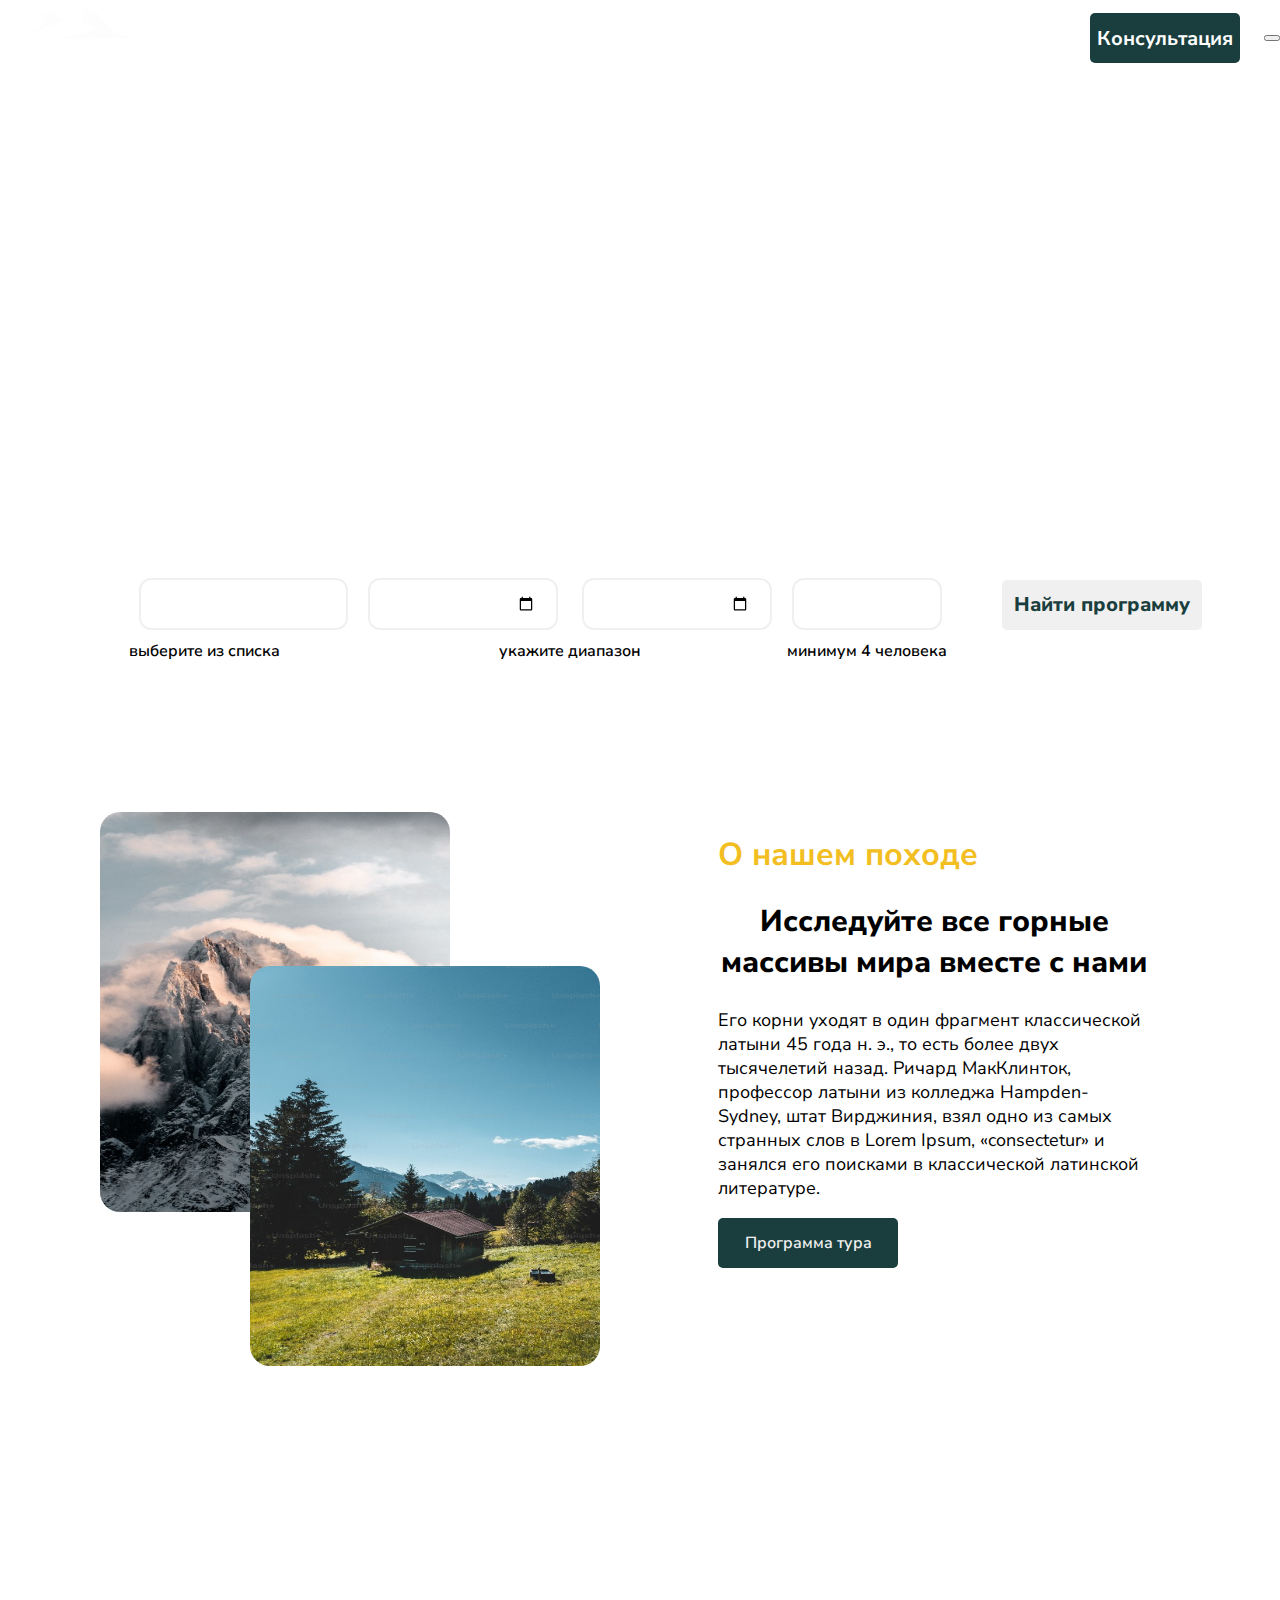
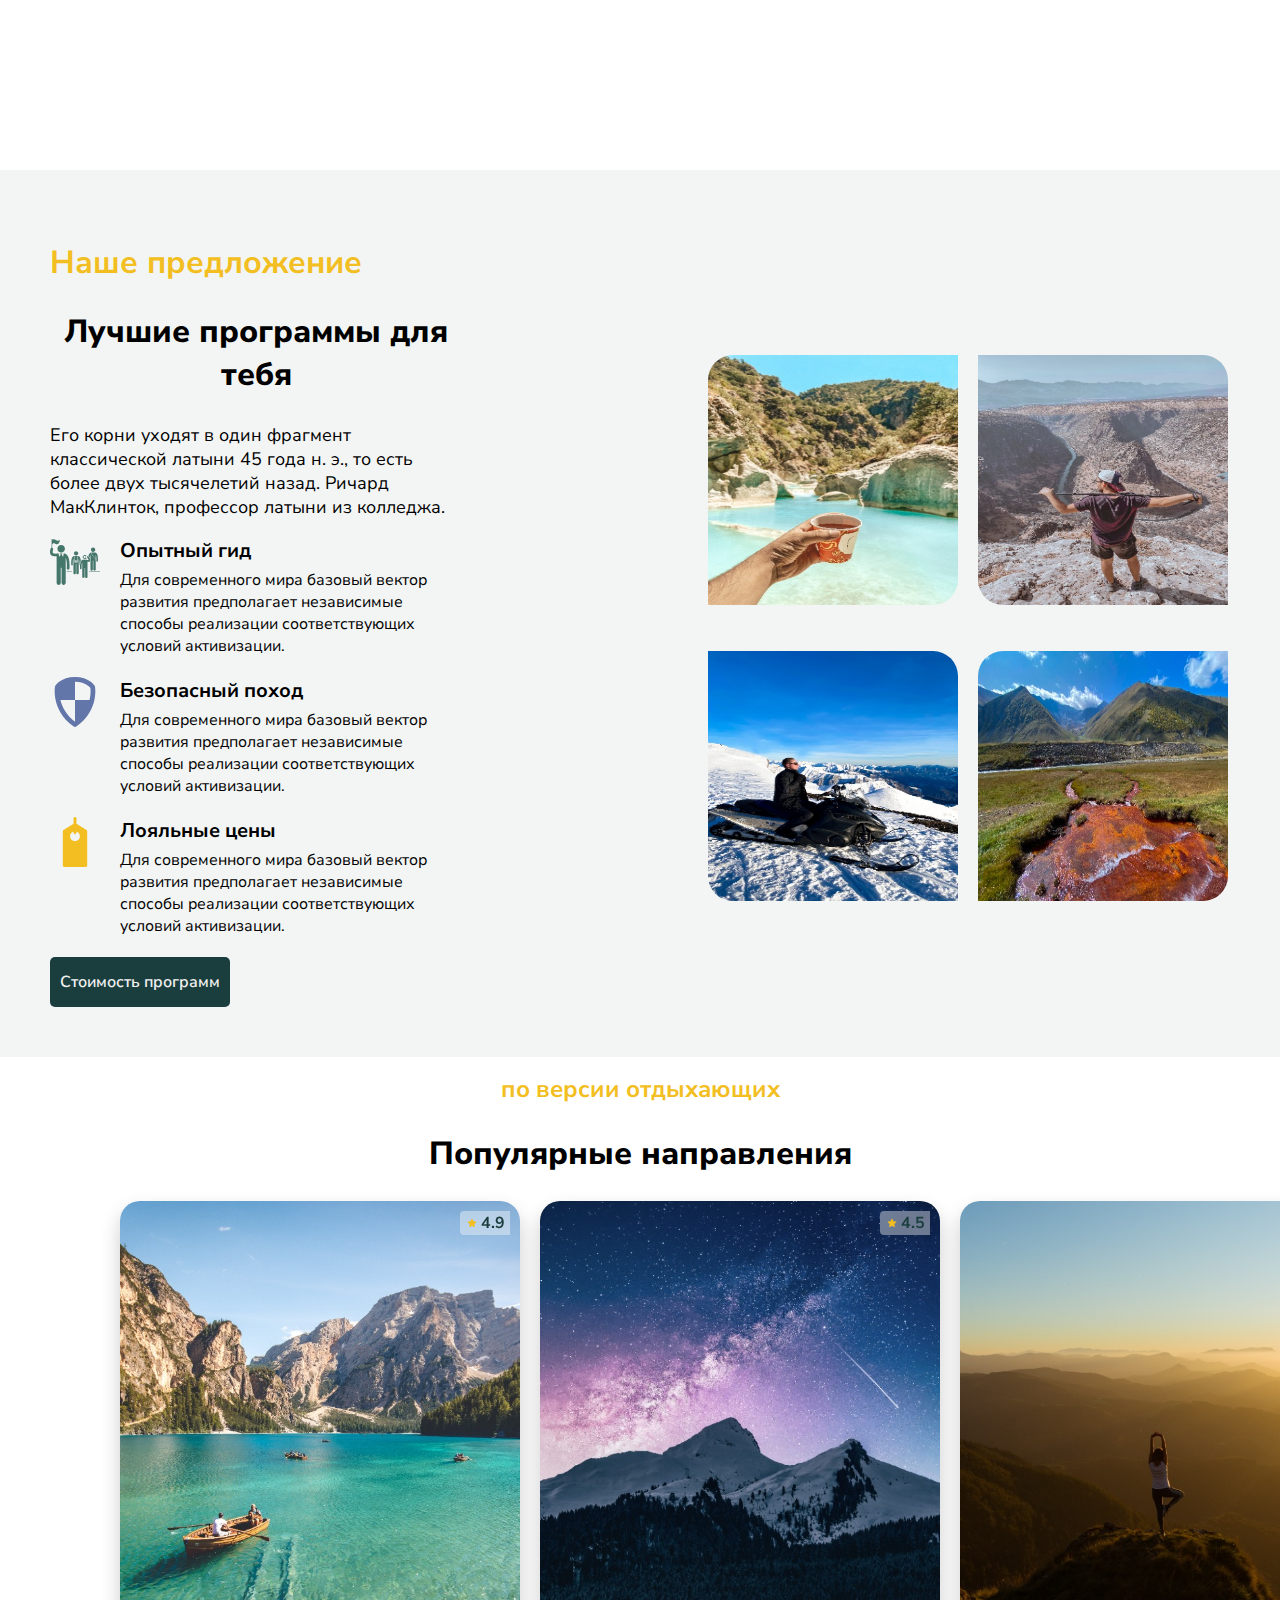
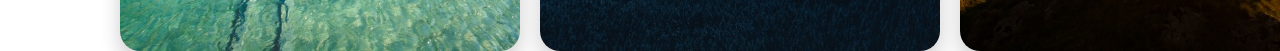
==== figma/index.html @ 112b624a "asdd" ====
<!DOCTYPE html>
<html lang="en">
<head>
    <meta charset="UTF-8">
    <meta name="viewport" content="width=device-width, initial-scale=1.0">
    <title>РумТибет</title>
    <link rel="shortcut icon" href="img/logo.svg">
    <link rel="stylesheet" href="style.css">
    <script src="script.js" defer></script>
</head>
<body>
    <main class="main">
        <section class="start">

            <div class="container">
                
                <header class="header">
                    <div class="header-wrapper">
                        <div class="header-logo">
                            <img src="img/logo.svg" alt="Логотип" class="header-img">
                        </div>

            <nav class="header-nav">
                <ul class="header-lists">
                    <li class="header-item">
                        <a href="#" class="header-item-link">Главная</a>
                    </li>
                    <li class="header-item">
                        <a href="#" class="header-item-link">Про гида</a>
                    </li>
                    <li class="header-item">
                        <a href="#" class="header-item-link">Программа тура</a>
                    </li>
                    <li class="header-item">
                        <a href="#" class="header-item-link">Стоимость</a>
                    </li>
                    <li class="header-item">
                        <a href="#" class="header-item-link">Блог</a>
                    </li>
                    <li class="header-item">
                        <a href="#" class="header-item-link">Контакты</a>
                    </li>
                </ul>
            </nav>

                <a href="#" class="header-consultation btn">Консультация</a>
                    <button class="header-burger" aria-label="Открыть меню">
                        <span class="header-burger-line"></span>
                        <span class="header-burger-line"></span>
                        <span class="header-burger-line"></span>
                    </button>
                
                </div>

                </header>
                
                <div class="start-info">
                    
                    <h1 class="start-title">
                        Насладись прогулкой в горах<br>
                        с командой<br> единомышленников
                    </h1>
                    
                    <form class="start-search">
                        
                        <label class="start-label">
                            
                            <div class="choices">
                                <div class="choices_inner">
                                    <select class="start-location " name="location">
                                        <option>Локация для тура</option>
                                        <option>Великобритания</option>
                                        <option>Россия</option>
                                        <option>США</option>
                                    </select>
                                </div>
                                <span class="start-span">выберите из&nbsp;списка</span>
                            </div>
                        </label>
                                <div class="start-label">
                                    <div class="start-block-date">
                                        <input class="start-date" type="date" name="start-date">
                                        <input class="start-date" type="date" name="final-date">
                                    </div>
                                    <span class="start-span">укажите диапазон</span>
                                </div>
                        <label class="start-label">
                            <div class="choice-inner">
                                <select class="choice-input">
                                    <option>Участники</option>
                                    <option>4</option>
                                    <option>5</option>
                                    <option>6</option>
                                </select>
                            </div>
                            <span class="start-span">минимум 4 человека</span>
                        </label>
                        <button class="start-search-program">Найти программу</button>
                    </form>
                </div>
            </div>
        </section>

        <section class="about">
            <div class="about-media">
                <img src="img/about-media-img1.jpg" alt="ami1" class="ami1">
                <img src="img/about-media-img2.jpg" alt="ami2" class="ami2">
            </div>
            <div class="about-content">
                <h1>О нашем походе</h1>
                <h2>Исследуйте все горные массивы мира вместе с нами</h2>
                <p>Его корни уходят в один фрагмент классической латыни 45 года н. э., то есть более двух тысячелетий назад.
                Ричард МакКлинток, профессор латыни из колледжа Hampden-Sydney, штат Вирджиния, взял одно из самых странных
                слов в Lorem Ipsum, «consectetur» и занялся его поисками в классической латинской литературе.</p>
                <button class="about-btn">Программа тура</button>
            </div>
        </section>

        <section class="offer">
            <div class="offer-content">
                <h1>Наше предложение</h1>
                <h2>Лучшие программы для тебя</h2>
                <p>Его корни уходят в один фрагмент классической латыни 45 года н. э., то есть более двух
                 тысячелетий назад. Ричард МакКлинток, профессор латыни из колледжа.</p>
                <ul class="offer-list">
                    <li class="offer-item">
                        <img src="img/offer svg1.svg" alt="offer-svg1">
                        <div class="offer-text">
                            <h1>Опытный гид</h1>
                            <p>Для современного мира базовый вектор развития предполагает независимые способы
                            реализации соответствующих условий активизации.</p>
                        </div>
                    </li>
                    <li class="offer-item">
                        <img src="img/offer svg2.svg" alt="offer-svg2">
                        <div class="offer-text">
                            <h1>Безопасный поход</h1>
                            <p>Для современного мира базовый вектор развития предполагает независимые способы
                            реализации соответствующих условий активизации.</p>
                        </div>
                    </li>
                    <li class="offer-item">
                        <img src="img/offer svg3.svg" alt="offer-svg3">
                        <div class="offer-text">
                            <h1>Лояльные цены</h1>
                            <p>Для современного мира базовый вектор развития предполагает независимые способы реализации соответствующих условий активизации.</p>
                        </div>
                    </li>
                </ul>
                <button class="offer-btn">Стоимость программ</button>
            </div>            
            <div class="offer-media">
                <img src="img/offer img1.jpg" alt="offer-img1" class="offer-img offer-img1">
                <img src="img/offer img2.jpg" alt="offer-img2" class="offer-img offer-img2">
                <img src="img/offer img3.jpg" alt="offer-img3" class="offer-img offer-img3">
                <img src="img/offer img4.jpg" alt="offer-img4" class="offer-img offer-img4">
            </div>            
        </section>

        <div class="popular-head">
            <h1>по версии отдыхающих</h1>
            <h2>Популярные направления</h2>
        </div>

        <section class="popular">
            <div class="popular-content-1">
                <img src="img/popular-img1.jpg" alt="popular-img1">
                <div class="popular-star">
                    <img src="img/popular-star.svg" alt="popular-star"> 4.9
                </div>
                <div class="popular-header">
                        <h1>Озеро возле гор</h1>
                        <h2>Романтическое приключение</h2>
                        <p class="description">Его корни уходят в один фрагмент классической латыни 45 года н.э.,
                            то есть более двух тысячелетий назад. Ричард МакКлинток, профессор латыни из колледжа
                            Hampden-Sydney, штат Вирджиния, взял одно из самых странных слов в Lorem Ipsum,
                            "consectetur"и занялся его поисками в классической латинской литературе.</p>
                    <p class="price">480$</p>
                </div>
            </div>            
            
            <div class="popular-content-2">
                <img src="img/popular-img2.jpg" alt="popular-img2">
                <div class="popular-star">
                    <img src="img/popular-star.svg" alt="popular-star"> 4.5
                </div>
                <div class="popular-header">
                    <h1>Ночь в горах</h1>
                    <h2>В компании друзей</h2>
                    <p class="description">Его корни уходят в один фрагмент классической латыни 45 года н.э.,
                        то есть более двух тысячелетий назад. Ричард МакКлинток, профессор латыни из колледжа
                        Hampden-Sydney, штат Вирджиния, взял одно из самых странных слов в Lorem Ipsum,
                        "consectetur"и занялся его поисками в классической латинской литературе.</p>
                <p class="price">500$</p>
            </div>
            </div>
            <div class="popular-content-3">
                <img src="img/popular-img3.jpg" alt="popular-img3">
                <div class="popular-star">
                    <img src="img/popular-star.svg" alt="popular-star"> 5.0
                </div>
                <div class="popular-header">
                    <h1>Йога в горах</h1>
                    <h2>Для тех, кто заботиться о себе</h2>
                    <p class="description">Его корни уходят в один фрагмент классической латыни 45 года н.э.,
                        то есть более двух тысячелетий назад. Ричард МакКлинток, профессор латыни из колледжа
                        Hampden-Sydney, штат Вирджиния, взял одно из самых странных слов в Lorem Ipsum,
                        "consectetur"и занялся его поисками в классической латинской литературе.</p>
                <p class="price">230$</p>
            </div>
            </div>
        </section>

    </main>
</body>
</html>
---- figma/style.css ----
@import url('https://fonts.googleapis.com/css2?family=Nunito+Sans:ital,opsz,wght@0,6..12,200..1000;1,6..12,200..1000&family=Open+Sans:ital,wght@0,300..800;1,300..800&display=swap');
@font-face {
    font-family: 'NEXTART';
    src: url('fonts/NEXT ART_Regular.otf') format('opentype');
    font-weight: normal;
    font-style: normal;
}

body{
    margin: 0;
    padding: 0;
    box-sizing: border-box;
}

.container{
    background-image: url(img/start-background.jpg);
    background-position: center;
}


.header-wrapper {
    display: flex;
    justify-content: space-between;
    align-items: center;
}

.header-nav{
    display: flex;
    justify-content: end;
    position: relative;
}

.header-lists{
    list-style: none;
    display: flex;
}

.header-item {
    margin-right: 20px;
}

.header-item-link {
    text-decoration: none;
    color: #fff;
    font-size: 20px;
    padding: 10px 15px;
    font-family: "Nunito Sans", serif;
    font-optical-sizing: auto;
    font-weight: 700;
    font-style: normal;
}

.header-item-link:hover{
    color:#F2BE22;
}

.header-consultation{
    display: flex;
    background-color: #1A3E3E;
    border-radius: 5px;
    width: 140px;
    height: 40px;
    text-align: center;
    text-decoration: none;
    color: #fff;
    font-size: 20px;
    padding: 5px;
    font-family: "Nunito Sans", serif;
    font-optical-sizing: auto;
    font-weight: 700;
    font-style: normal;
    justify-content: center;
    align-items: center;
}

.start-title{
    margin-top: 200px;
    font-size: 50px;    
    font-family: 'NEXTART', sans-serif;
    font-weight: bolder;
    color: #fff;
    padding: 20px;
}

.start-search{
    display: flex;
    align-items: center;
    justify-content: center;
    padding: 50px;
    margin: 30px;
    background-color: rgba(255, 255, 255, 0.3);
    border-radius: 5px;
}

.start-label {
    display: block;
    margin-bottom: 20px;
}


.choices {
    position: relative;
    width: 100%;
    display: flex;
    flex-direction: column;
    align-items: flex-start;
    font-family: "Nunito Sans", serif;
}


.choices_inner {
    position: relative;
    width: 100%;
}


.start-location, .start-date, .choice-input{
    border: 2px solid #f0f0f0;
    background-color: transparent;
    border-radius: 12px;
    padding: 12px 20px;
    margin: 10px;
    font-size: 16px;
    font-weight: 900;
    outline: none;
    color: #fff;
    font-family: "Nunito Sans", serif;
}

option{
    font-family: "Nunito Sans", serif;
    color: black;
}

.start-span{
    display: flex;
    justify-content: center;
    font-family: "Nunito Sans", serif;
    color: black;
    font-weight: 600;
}

.start-search-program{
    background-color: #f0f0f0;
    border: none;
    border-radius: 5px;
    width: 200px;
    height: 50px;
    position: relative;
    bottom: 20px;
    left: 50px;
    color: #1A3E3E;
    font-family: "Nunito Sans", serif;
    font-size: 20px;
    font-weight: 800;
}

.start-search-program:hover{
    background-color: #1A3E3E;
    color: #f0f0f0;
    border: 2px solid #f0f0f0;
    transition: 0.5s;
}

.btn:hover{
    background-color: #f0f0f0;
    color: #1A3E3E;
    border: 2px solid #1A3E3E;
    transition: 0.5s;
}

.about{
    display: grid;
    grid-template-columns: repeat(5, 1fr);
    grid-template-rows: repeat(5, 1fr);
    gap: 0px;
}

.about-media{grid-area: 1/1/6/3 ;}
.about-content{grid-area: 1/4/6/6;}

.about-media{
    position: relative;
    left: 50px;
}

.ami1, .ami2{
    width: 350px;
    height: 400px;
    position: relative;
    margin: 50px;
    border-radius: 20px;
}

.ami1{
    z-index: 1;
}

.ami2{
    bottom: 350px;
    left: 150px;
    z-index: 2;
}

.about-content{
    position: relative;
    right: 50px;
    margin-top: 50px;
    margin-right: 80px;

}

.about-content h1{
    color: #F2BE22;
    font-family: 'Nunito Sans', serif;
}

.about-content h2{
    font-family: 'Nunito Sans', serif;
    font-size: 30px;
    font-weight: 800;
}

.about-content p{
    font-family: 'Nunito Sans', serif;
    font-size: 18px;
    font-weight: 400;
}

.about-btn{
    width: 180px;
    height: 50px;
    background-color: #1A3E3E;
    color: #f0f0f0;
    border: none;
    border-radius: 5px;
    font-family: 'Nunito Sans', serif;
    font-weight: 600;
    font-size: 16px;
}

.offer{
    display: grid;
    grid-template-columns: repeat(5, 1fr);
    grid-template-rows: repeat(5, 1fr);
    gap: 0px;
    background-color: #F3F5F4;
}

.offer-content{ grid-area: 1 / 1 / 6 / 3;}
.offer-media{grid-area: 1 / 4 / 6 / 6;}

.offer-media{
    display: grid;
    grid-template-columns: repeat(5, 1fr);
    grid-template-rows: repeat(3, 1fr);
    gap: 0px;
}

.offer-img1{grid-area: 2 / 4 / 3 / 5;}
.offer-img2{grid-area: 2 / 5 / 3 / 6;}
.offer-img3{grid-area: 3 / 4 / 4 / 5;}
.offer-img4{grid-area: 3 / 5 / 4 / 6;}

.offer-media img{
    width: 250px;
    height: 250px;
    padding: 10px;
    position: relative;
    bottom: 120px;
    right: 70px;
}

.offer-content {
    margin: 50px;
}

.offer-content h1 {
    color: #F2BE22;
    font-family: 'Nunito Sans', serif;
}

.offer-content h2 {
    font-family: 'Nunito Sans', serif;
    font-size: 32px;
    font-weight: 800;
}

.offer-content p {
    font-family: 'Nunito Sans', serif;
    font-size: 18px;
    font-weight: 400;
}

.offer-list {
    list-style: none;
    padding: 0;
    margin: 0;
}

.offer-item {
    display: flex;
    margin-bottom: 20px;
}

.offer-item img {
    width: 50px;
    height: 50px;
    margin-right: 20px;
}

.offer-text h1 {
    color: black;
    margin: 0;
    font-size: 20px;
    font-family: 'Nunito Sans', serif;
}

.offer-text p {
    margin: 5px 0 0 0;
    font-size: 16px;
    font-family: 'Nunito Sans', serif;
}

.offer-img1 {
    border-radius: 35px 0 35px 0; 
}

.offer-img4 {
    border-radius: 35px 0 35px 0; 
}

.offer-img2 {
    border-radius: 0 35px 0 35px; 
}

.offer-img3 {
    border-radius: 0 35px 0 35px;
}

.offer-btn{
    width: 180px;
    height: 50px;
    background-color: #1A3E3E;
    color: #f0f0f0;
    border: none;
    border-radius: 5px;
    font-family: 'Nunito Sans', serif;
    font-weight: 600;
    font-size: 16px;
}

.popular-head h1, h2{
    font-family: 'Nunito Sans', serif;
    text-align: center;
}

.popular-head h1{color: #F2BE22; font-size: 24px;}
.popular-head h2{font-weight: 800; font-size: 32px;}

.popular-head{
    margin: 0;
}

.popular {
    margin-left: 120px;
    display: grid;
    grid-template-columns: repeat(5, 1fr);
    grid-template-rows: auto;
    gap: 20px;
}

.popular-content-1,
.popular-content-2,
.popular-content-3 {
    position: relative;
    width: 400px;
    height: 450px;
    overflow: hidden;
    border-radius: 20px;
    box-shadow: 0 10px 20px rgba(0, 0, 0, 0.2);
    transition: transform 0.3s ease;
}

.popular img {
    width: 100%;
    height: 100%;
    object-fit: cover;
}

.popular-header {
    position: absolute;
    bottom: 20px;
    left: 10px;
    right: 10px;
    display: flex;
    flex-direction: column;
    justify-content: flex-end;
    align-items: flex-start;
    font-family: 'Nunito Sans', serif;
    background: rgba(255, 255, 255, 0.3);
    padding: 10px;
    border-radius: 10px;
    color: #fff;
    height: 100%;
    opacity: 0;
    transition: opacity 0.5s ease;
}

.popular-content-1:hover .popular-header,
.popular-content-2:hover .popular-header,
.popular-content-3:hover .popular-header {
    opacity: 1;
}

.popular-header h1 {
    margin: 0;
    font-size: 18px;
    font-weight: bold;
    font-family: 'Nunito Sans', serif;
}

.popular-header h2 {
    margin: 0;
    font-size: 14px;
    color: #f0f0f0;
    font-family: 'Nunito Sans', serif;
}

.popular-header .price {
    font-size: 18px;
    font-weight: bold;
    color: #f0f0f0;
    background-color: rgba(255, 255, 255, 0.);
    margin-top: 10px;
    border-radius: 10px;
}

.popular-header .description {
    font-size: 20px;
    color: #f0f0f0;
    margin: 0;
    opacity: 0;
    transform: translateY(20px);
    transition: opacity 0.5s ease, transform 0.5s ease;
}

.popular-header:hover .description {
    opacity: 1;
    transform: translateY(0);
}

.popular-star {
    position: absolute;
    top: 10px;
    right: 10px;
    display: flex;
    align-items: center;
    justify-content: center;
    border-radius: 4px 0 0 4px;
    width: 50px;
    height: 24px;
    font-weight: 700;
    font-size: 16px;
    line-height: 16px;
    font-family: 'Nunito Sans', serif;
    color: #1a3e3e;
    background: rgba(253, 253, 253, 0.4);
    backdrop-filter: blur(4px);
}

.popular-star img {
    width: 12px;
    height: 12px;
    margin-right: 3px;
}
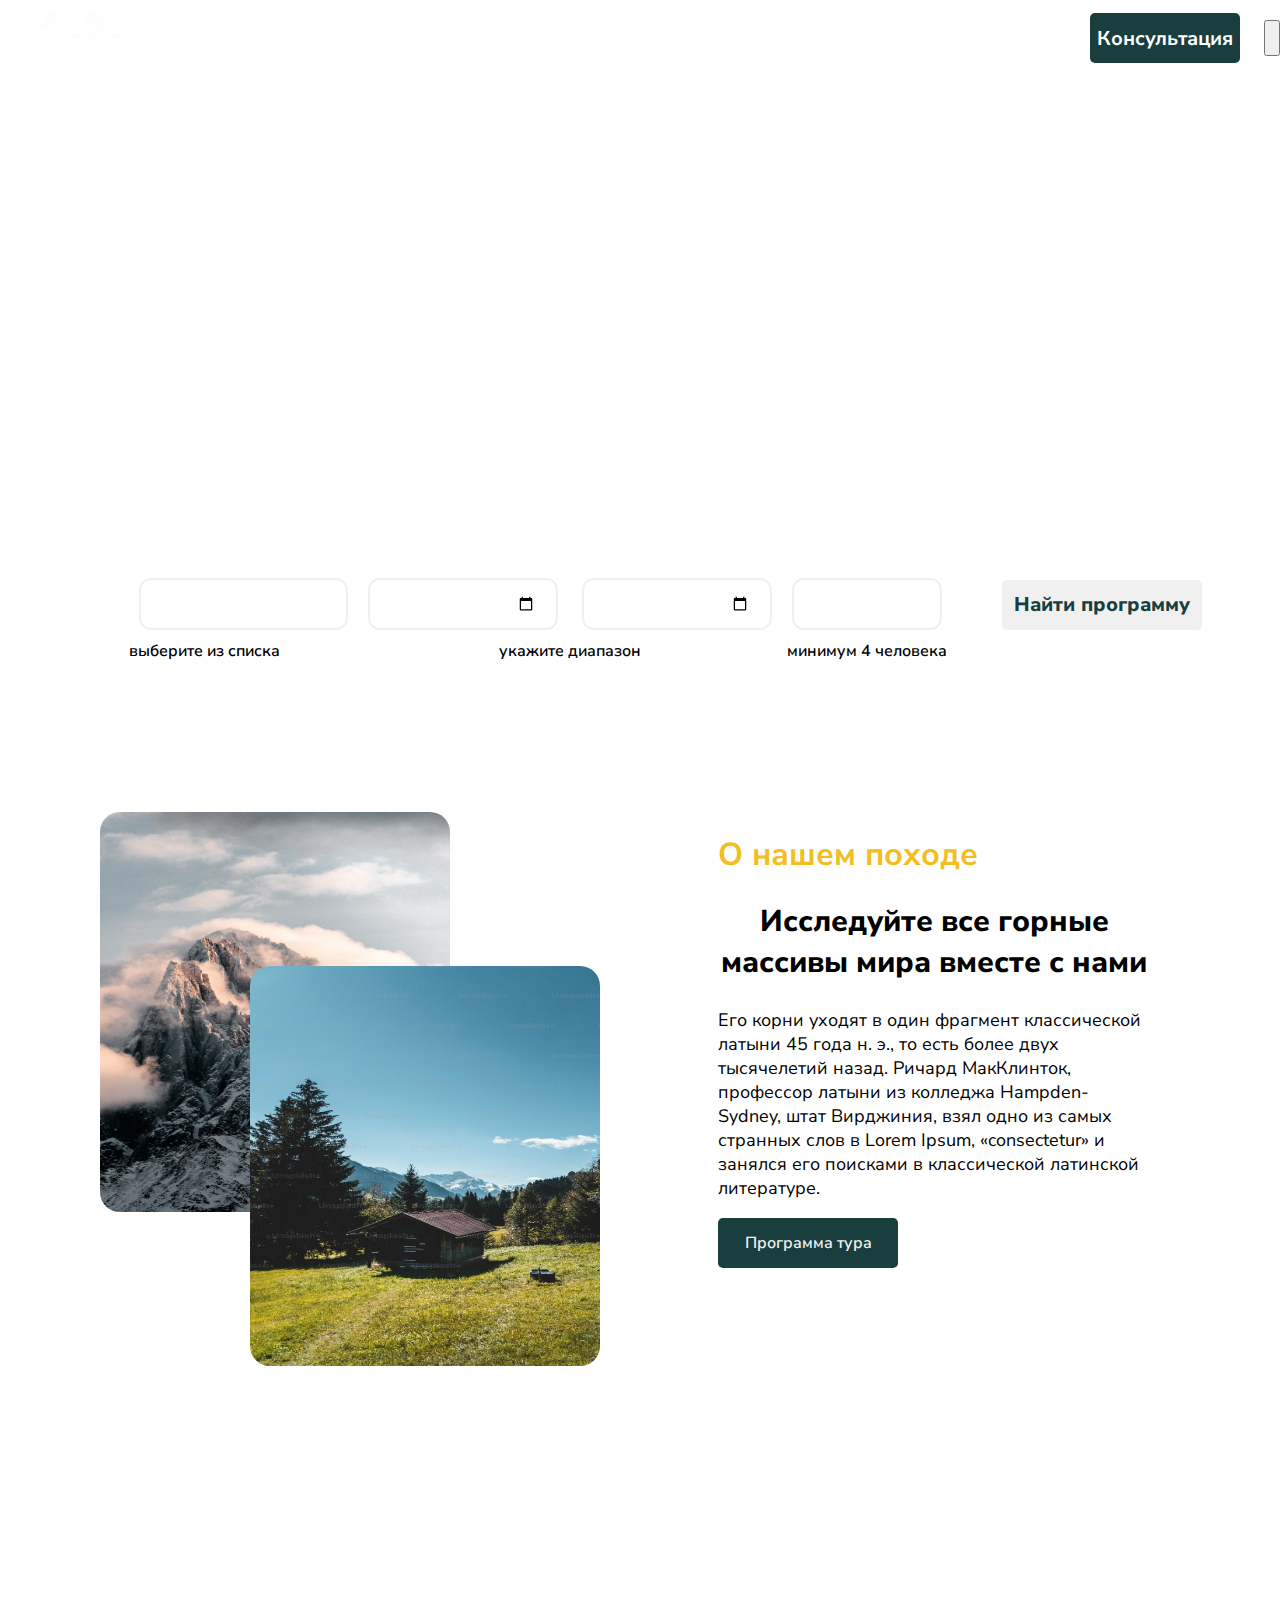
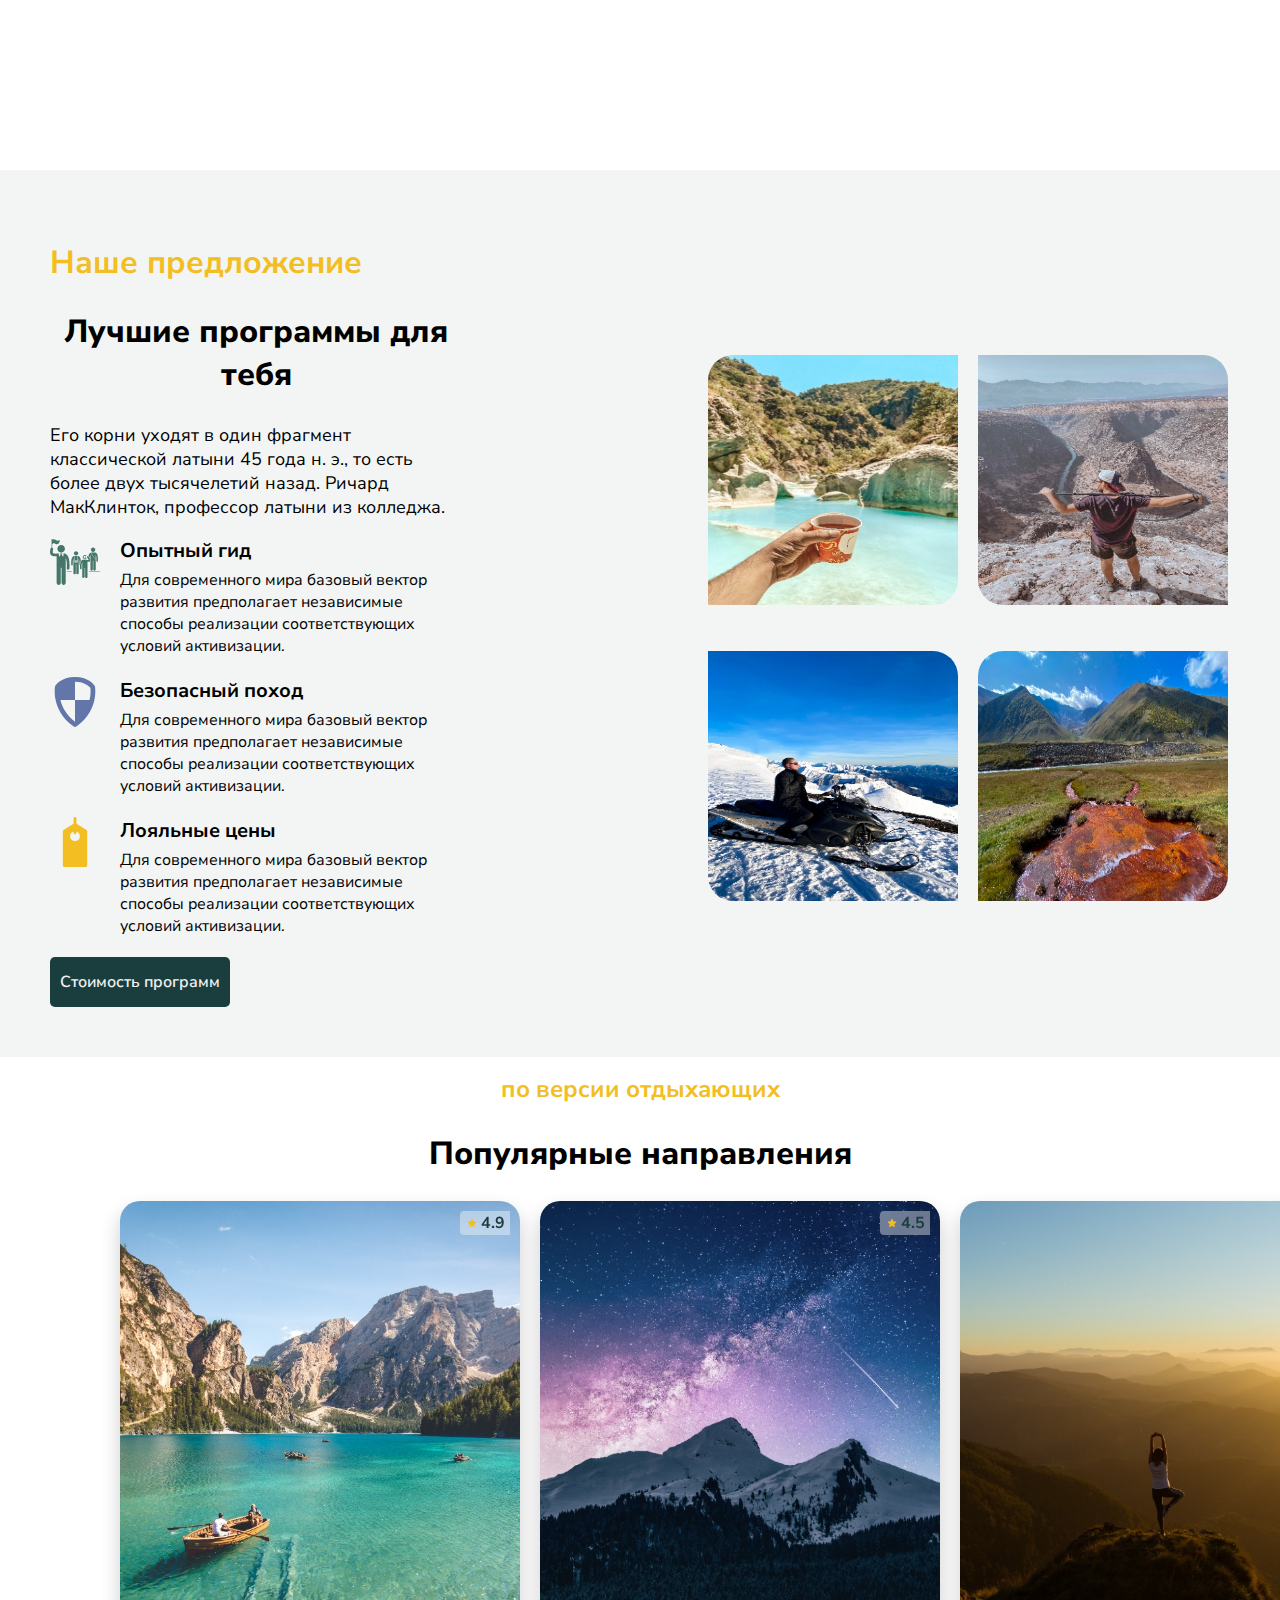
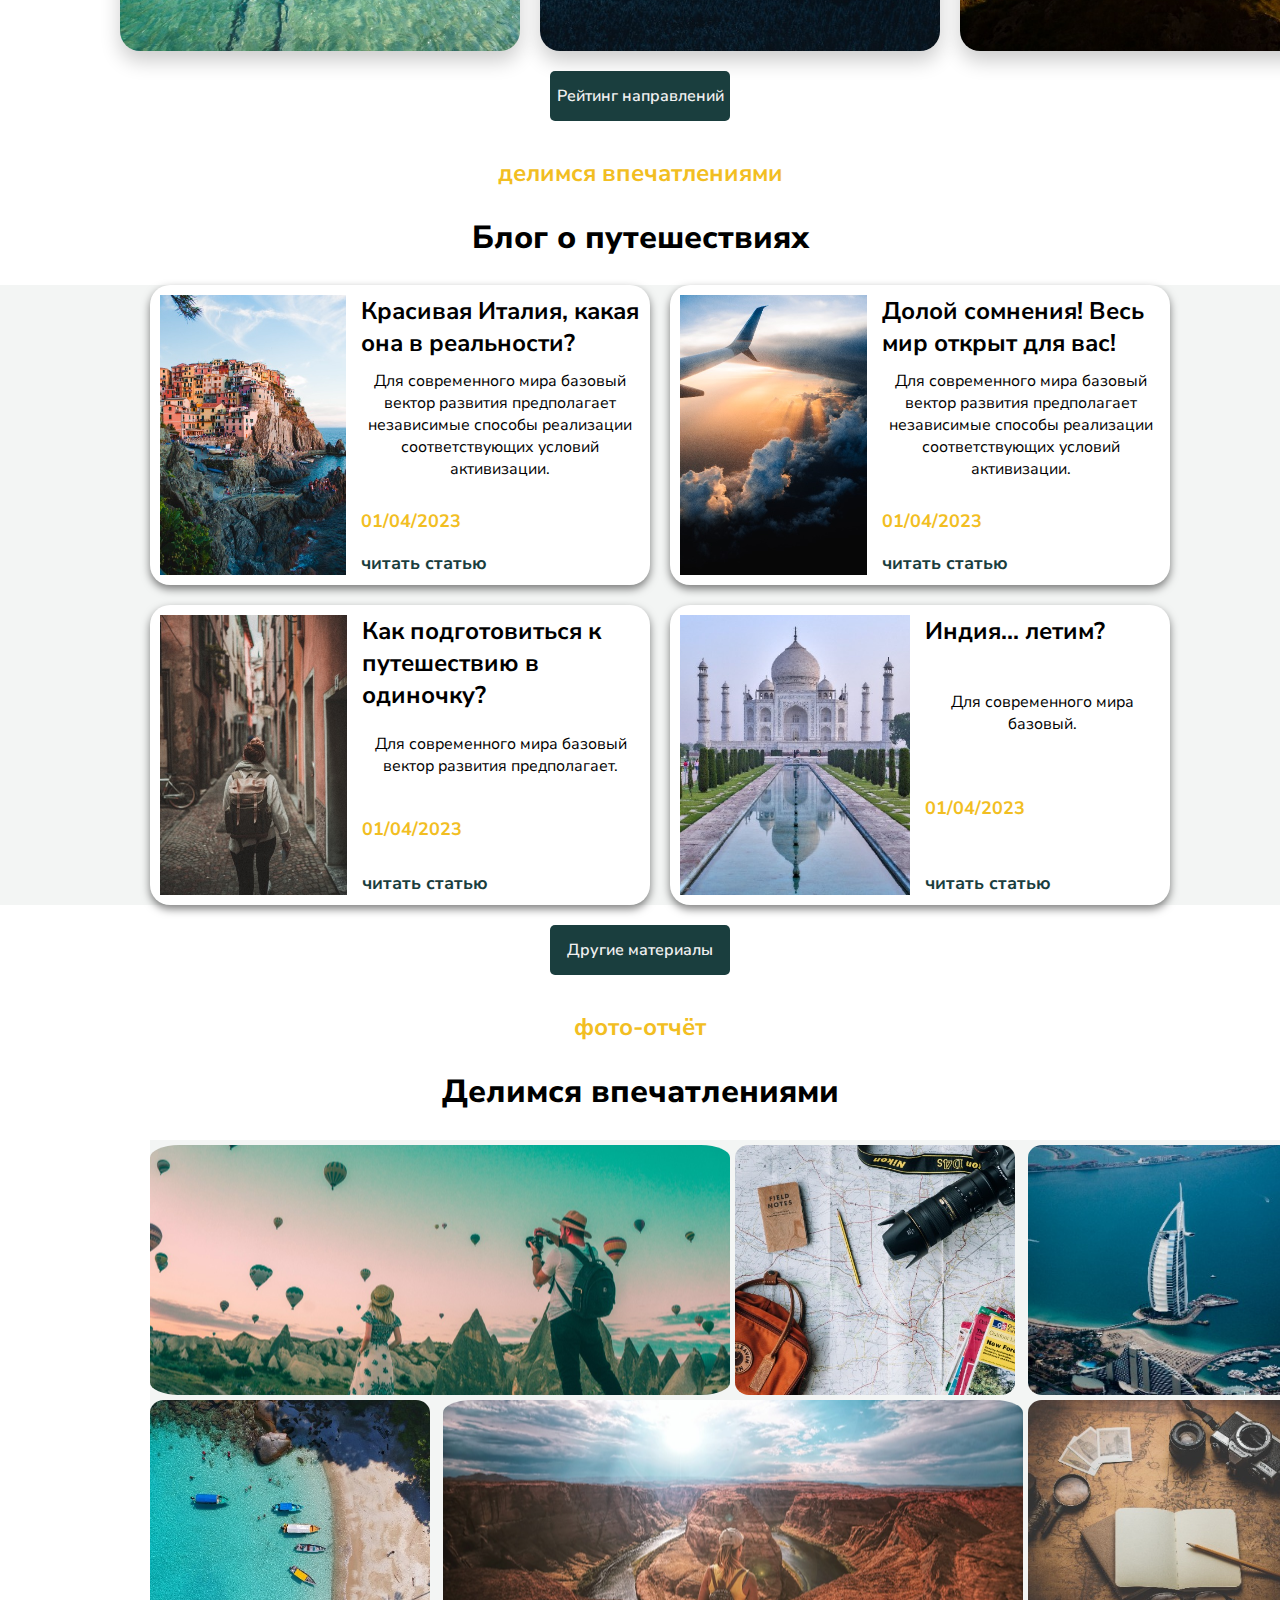
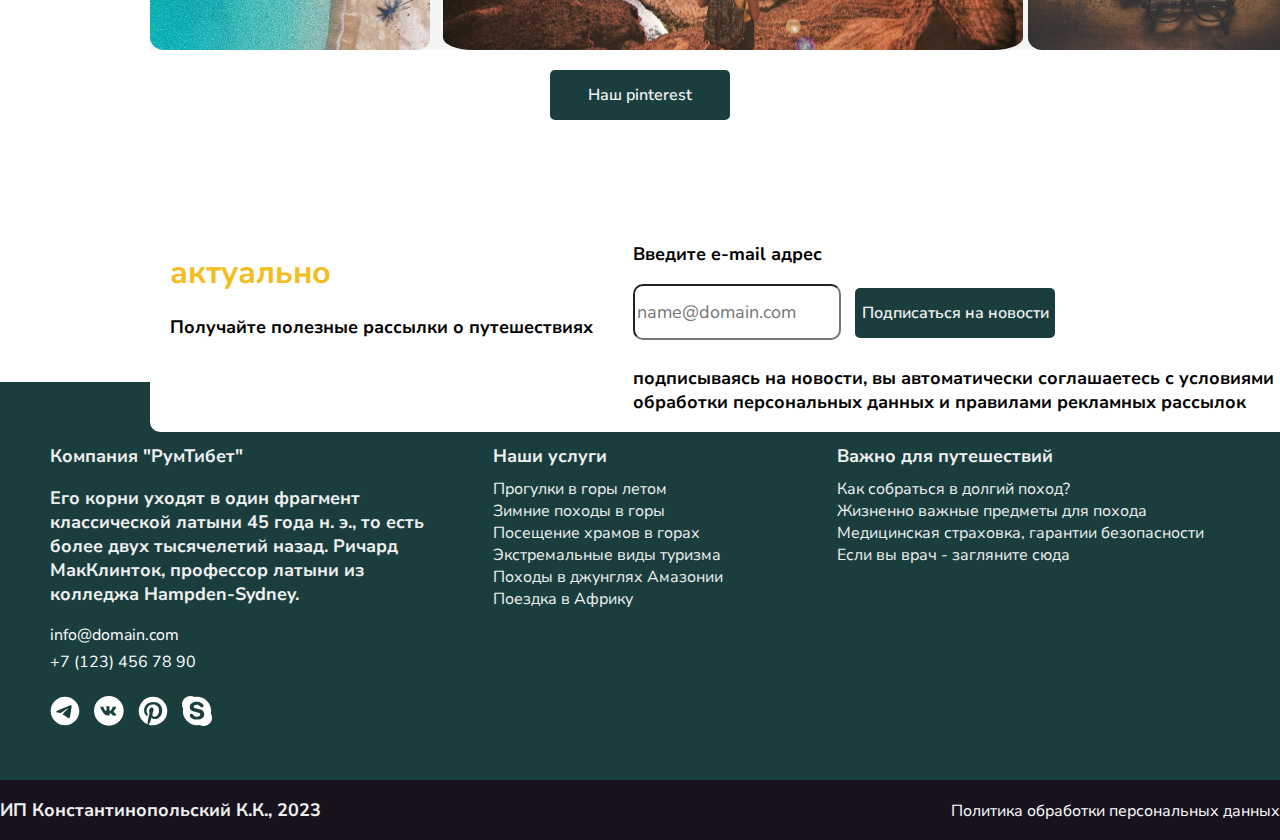
==== commit b57070ac: "asdds" ====
--- a/figma/index.html
+++ b/figma/index.html
@@ -45,12 +45,13 @@
 
                 <a href="#" class="header-consultation btn">Консультация</a>
                     <button class="header-burger" aria-label="Открыть меню">
-                        <span class="header-burger-line"></span>
-                        <span class="header-burger-line"></span>
+                        <span class="header-burger-line"></span><br>
+                        <span class="header-burger-line"></span><br>
                         <span class="header-burger-line"></span>
                     </button>
                 
                 </div>
+                
 
                 </header>
                 
@@ -169,16 +170,13 @@
                     <img src="img/popular-star.svg" alt="popular-star"> 4.9
                 </div>
                 <div class="popular-header">
-                        <h1>Озеро возле гор</h1>
-                        <h2>Романтическое приключение</h2>
-                        <p class="description">Его корни уходят в один фрагмент классической латыни 45 года н.э.,
-                            то есть более двух тысячелетий назад. Ричард МакКлинток, профессор латыни из колледжа
-                            Hampden-Sydney, штат Вирджиния, взял одно из самых странных слов в Lorem Ipsum,
-                            "consectetur"и занялся его поисками в классической латинской литературе.</p>
+                    <h1>Озеро возле гор</h1>
+                    <h2>Романтическое приключение</h2>
+                    <p class="description">Его корни уходят в один фрагмент классической латыни 45 года н.э.</p>
                     <p class="price">480$</p>
                 </div>
             </div>            
-            
+        
             <div class="popular-content-2">
                 <img src="img/popular-img2.jpg" alt="popular-img2">
                 <div class="popular-star">
@@ -187,13 +185,11 @@
                 <div class="popular-header">
                     <h1>Ночь в горах</h1>
                     <h2>В компании друзей</h2>
-                    <p class="description">Его корни уходят в один фрагмент классической латыни 45 года н.э.,
-                        то есть более двух тысячелетий назад. Ричард МакКлинток, профессор латыни из колледжа
-                        Hampden-Sydney, штат Вирджиния, взял одно из самых странных слов в Lorem Ipsum,
-                        "consectetur"и занялся его поисками в классической латинской литературе.</p>
-                <p class="price">500$</p>
-            </div>
-            </div>
+                    <p class="description">Его корни уходят в один фрагмент классической латыни 45 года н.э.</p>
+                    <p class="price">500$</p>
+                </div>
+            </div>
+        
             <div class="popular-content-3">
                 <img src="img/popular-img3.jpg" alt="popular-img3">
                 <div class="popular-star">
@@ -202,15 +198,136 @@
                 <div class="popular-header">
                     <h1>Йога в горах</h1>
                     <h2>Для тех, кто заботиться о себе</h2>
-                    <p class="description">Его корни уходят в один фрагмент классической латыни 45 года н.э.,
-                        то есть более двух тысячелетий назад. Ричард МакКлинток, профессор латыни из колледжа
-                        Hampden-Sydney, штат Вирджиния, взял одно из самых странных слов в Lorem Ipsum,
-                        "consectetur"и занялся его поисками в классической латинской литературе.</p>
-                <p class="price">230$</p>
-            </div>
-            </div>
-        </section>
-
+                    <p class="description">Его корни уходят в один фрагмент классической латыни 45 года н.э.</p>
+                    <p class="price">230$</p>
+                </div>
+            </div>
+        </section>
+        
+        <script src="script.js"></script>
+        
+        <div class="button-container">
+        <button class="popular-btn">Рейтинг направлений</button>
+        </div>
+            
+        <div class="blog-head">
+            <h1>делимся впечатлениями</h1>
+            <h2>Блог о путешествиях</h2>
+        </div>
+
+        <section class="blog">
+            <div class="blog-1">
+                <img src="img/blog-img1.jpg" alt="blog-img1">
+                <div class="blog-content">
+                <a href="#" class="blog-start">Красивая Италия, какая она в реальности?</a>
+                <h2>Для современного мира базовый вектор развития предполагает
+                независимые способы реализации соответствующих условий активизации.</h2>
+                <p class="date">01/04/2023</p>
+                <a href="#" class="read-state">читать статью</a>
+                </div>
+            </div>
+            <div class="blog-2">
+                <img src="img/blog-img2.jpg" alt="blog-img2">
+                <div class="blog-content">
+                <a href="#" class="blog-start">Долой сомнения! Весь мир открыт для вас!</a>
+                <h2>Для современного мира базовый вектор развития предполагает
+                независимые способы реализации соответствующих условий активизации.</h2>
+                <p class="date">01/04/2023</p>
+                <a href="#" class="read-state">читать статью</a>
+                </div>
+            </div>
+            <div class="blog-3">
+                <img src="img/blog-img3.jpg" alt="blog-img3">
+                <div class="blog-content">
+                <a href="#" class="blog-start">Как подготовиться к путешествию в одиночку?</a>
+                <h2>Для современного мира базовый вектор развития предполагает.</h2>
+                <p class="date">01/04/2023</p>
+                <a href="#" class="read-state">читать статью</a>
+                </div>
+            </div>
+            <div class="blog-4">
+                <img src="img/blog-img4.jpg" alt="blog-img4">
+                <div class="blog-content">
+                <a href="#" class="blog-start">Индия... летим?</a>
+                <h2>Для современного мира базовый.</h2>
+                <p class="date">01/04/2023</p>
+                <a href="#" class="read-state">читать статью</a>
+                </div>
+            </div>
+        </section>
+        <div class="button-container">
+        <button class="blog-btn">Другие материалы</button>
+        </div>
+
+        <div class="gallery-head">
+        <h1>фото-отчёт</h1>
+        <h2>Делимся впечатлениями</h2>
+        </div>  
+
+        <section class="gallery">
+            <img src="img/gallery-img1.jpg" alt="gallery-img1" class="img1">
+            <img src="img/gallery-img2.jpg" alt="gallery-img2" class="img2">
+            <img src="img/gallery-img3.jpg" alt="gallery-img3" class="img3">
+            <img src="img/gallery-img4.jpg" alt="gallery-img4" class="img4">
+            <img src="img/gallery-img5.jpg" alt="gallery-img5" class="img5">
+            <img src="img/gallery-img6.jpg" alt="gallery-img6" class="img6">
+        </section>
+
+        <div class="button-container">
+            <button class="gallery-btn">Наш pinterest</button>
+        </div>
+
+        <section class="newsletter">
+            <div class="actual">
+                <h1>актуально</h1>
+                <p>Получайте полезные рассылки о путешествиях</p>
+            </div>
+            <div class="e-mail">
+                <h1>Введите e-mail адрес</h1>
+                <input type="email" class="mail" placeholder="name@domain.com">
+                <button class="email-btn">Подписаться на новости</button>
+                <p>подписываясь на новости, вы автоматически соглашаетесь с условиями обработки персональных данных
+                и правилами рекламных рассылок</p>
+            </div>
+        </section>
     </main>
+
+    <footer class="footer">
+            <div class="company">
+                <h1>Компания "РумТибет"</h1>
+                <p>Его корни уходят в один фрагмент классической латыни 45 года н. э., то есть более двух
+                тысячелетий назад. Ричард МакКлинток, профессор латыни из колледжа Hampden-Sydney.</p>
+                <a href="#">info@domain.com</a>
+                <a href="#">+7 (123) 456 78 90</a><br>
+                <img src="img/tg.svg" alt="tg">
+                <img src="img/vk.svg" alt="vk">
+                <img src="img/pinterest.svg" alt="pinterest">
+                <img src="img/skype.svg" alt="skype">
+            </div>
+            <div class="services">
+                <h1>Наши услуги</h1>
+                <ul class="footer-services-list">
+                    <li>Прогулки в горы летом</li>
+                    <li>Зимние походы в горы</li>
+                    <li>Посещение храмов в горах</li>
+                    <li>Экстремальные виды туризма</li>
+                    <li>Походы в джунглях Амазонии</li>
+                    <li>Поездка в Африку</li>
+                </ul>
+            </div>
+            <div class="important">
+                <h1>Важно для путешествий</h1>
+                <ul class="footer-important-list">
+                    <li>Как собраться в долгий поход?</li>
+                    <li>Жизненно важные предметы для похода</li>
+                    <li>Медицинская страховка, гарантии безопасности</li>
+                    <li>Если вы врач - загляните сюда</li>
+                </ul>
+            </div>
+    </footer>
+    <div class="footer-down">
+        <p>ИП Константинопольский К.К., 2023</p>
+        <a href="#">Политика обработки персональных данных</a>
+    </div>
 </body>
 </html>--- a/figma/style.css
+++ b/figma/style.css
@@ -368,6 +368,7 @@
     grid-template-columns: repeat(5, 1fr);
     grid-template-rows: auto;
     gap: 20px;
+    max-width: 420px;
 }
 
 .popular-content-1,
@@ -379,7 +380,8 @@
     overflow: hidden;
     border-radius: 20px;
     box-shadow: 0 10px 20px rgba(0, 0, 0, 0.2);
-    transition: transform 0.3s ease;
+    transition: transform 0.3s ease-in-out;
+
 }
 
 .popular img {
@@ -474,3 +476,423 @@
     height: 12px;
     margin-right: 3px;
 }
+
+
+.blog-head h1, h2{
+    font-family: 'Nunito Sans', serif;
+    text-align: center;
+}
+
+.blog-head h1{color: #F2BE22; font-size: 24px;}
+.blog-head h2{font-weight: 800; font-size: 32px;}
+
+
+.blog {
+    display: grid;
+    grid-template-columns: repeat(5, 1fr);
+    grid-template-rows: auto;
+    gap: 20px;
+    background-color: #F3F5F4;
+}
+
+.blog-1 { grid-area: 1 / 1 / 3 / 3; }
+.blog-2 { grid-area: 1 / 3 / 3 / 5; }
+.blog-3 { grid-area: 3 / 1 / 5 / 3; }
+.blog-4 { grid-area: 3 / 3 / 5 / 5; }
+
+.blog-1, .blog-2, .blog-3, .blog-4 {
+    display: flex;
+    padding: 10px;
+    background: white;
+    border-radius: 20px;
+    box-shadow: 0 4px 8px rgba(0, 0, 0, 0.5 );
+    position: relative;
+    left: 150px;
+}
+
+.blog-content {
+    display: flex;
+    flex-direction: column;
+    justify-content: space-between;
+}
+
+.blog img {
+    width: 230px;
+    height: 280px;
+    object-fit: cover;
+    margin-right: 15px;
+}
+
+.blog .blog-start {
+    font-family: 'Nunito Sans', serif;
+    font-size: 24px;
+    font-weight: 700;
+    text-decoration: none;
+    color: #000;
+}
+
+.blog h2 {
+    font-family: 'Nunito Sans', serif;
+    font-size: 16px;
+    font-weight: 400;
+    color: #000;
+    margin: 10px 0;
+}
+
+.blog .date {
+    font-family: 'Nunito Sans', serif;
+    font-weight: 700;
+    font-size: 18px;
+    color: #F2BE22;
+}
+
+.blog .read-state{
+    text-decoration: none;
+    font-family: 'Nunito Sans', serif;
+    font-size: 18px;
+    font-weight: 700;
+    color: #1a3e3e;
+}
+
+.blog .read-state:hover{
+    text-decoration: underline;
+}
+
+.blog .blog-start:hover{
+    color: #1a3e3e;
+    text-decoration: underline;
+    transition: 0.5s;
+}
+
+.popular-btn, .blog-btn, .gallery-btn{
+    width: 180px;
+    height: 50px;
+    background-color: #1A3E3E;
+    color: #f0f0f0;
+    border: none;
+    border-radius: 5px;
+    font-family: 'Nunito Sans', serif;
+    font-weight: 600;
+    font-size: 16px;
+    margin: 20px;
+    
+}
+
+.button-container{
+    display: flex;
+    justify-content: center;
+}
+
+.gallery-head h1, h2{
+    font-family: 'Nunito Sans', serif;
+    text-align: center;
+}
+
+.gallery-head h1{color: #F2BE22; font-size: 24px;}
+.gallery-head h2{font-weight: 800; font-size: 32px;}
+
+.gallery {
+    display: grid;
+    grid-template-columns: repeat(5, 1fr);
+    grid-template-rows: auto;
+    gap: 5px;
+    background-color: #F3F5F4;
+    position: relative;
+    left: 150px;
+}
+
+.img1 { grid-area: 2 / 1 / 3 / 3; }
+.img2 { grid-area: 2 / 3 / 3 / 4; }
+.img3 { grid-area: 2 / 4 / 3 / 5; }
+.img4 { grid-area: 3 / 1 / 4 / 2; }
+.img5 { grid-area: 3 / 2 / 4 / 4; }
+.img6 { grid-area: 3 / 4 / 4 / 5; }
+
+.gallery img{
+    width: 280px;
+    height: 250px;
+    object-fit: cover;
+    border-radius: 5%;
+}
+
+.gallery .img1{
+    width: 580px;
+}
+
+.gallery .img5{
+    width: 580px;
+}
+
+.newsletter{
+    position: relative;
+    top: 50px;
+    max-width: 1200px;
+    width: 100%;
+    display: grid;
+    grid-template-columns: repeat(5 1fr);
+    grid-template-rows: auto;
+    gap: 20px;
+    position: relative;
+    left: 150px;
+    background-color: #fff;
+    border-radius: 10px;
+    z-index: 1;
+}
+
+.actual{grid-area: 3 / 2 / 4 / 3;}
+.e-mail{grid-area: 3 / 4 / 4 / 5;}
+
+.actual h1, p{
+    font-family: 'Nunito Sans', serif;
+    font-weight: 700;
+}
+
+.actual h1{
+    color: #F2BE22;
+}
+
+.e-mail h1, .mail, .email-btn, p{
+    font-family: 'Nunito Sans', serif;
+    font-size: 18px;
+}
+
+.mail{
+    border-radius: 10px;
+    width: 200px;
+    height: 50px;
+}
+
+.email-btn{
+    width: 200px;
+    height: 50px;
+    margin: 10px;
+    background-color: #1A3E3E;
+    color: #f0f0f0;
+    border: none;
+    border-radius: 5px;
+    font-family: 'Nunito Sans', serif;
+    font-weight: 600;
+    font-size: 16px;
+}
+
+
+.company  h1, a , p{
+    font-family: 'Nunito Sans', serif;
+}
+
+.services{
+    font-family: 'Nunito Sans', serif;
+    margin-left:50px;
+}
+
+.important{
+    font-family: 'Nunito Sans', serif;
+}
+
+.footer {
+    display: grid;
+    grid-template-columns: 1fr 1fr 1fr; /* Три равные колонки */
+    grid-template-rows: auto;
+    background-color: #1A3E3E;
+    padding: 50px;
+    color: #f0f0f0;
+}
+
+.company {
+    grid-column: 1 / 2;
+}
+
+.services {
+    grid-column: 2 / 3;
+}
+
+.important {
+    grid-column: 3 / 4;
+}
+
+.footer img {
+    margin-right: 10px;
+    width: 30px;
+    height: 30px;
+    object-fit: contain;
+}
+
+.footer ul {
+    list-style: none;
+    padding: 0;
+    margin: 0;
+}
+
+.footer h1 {
+    font-size: 18px;
+    margin-bottom: 10px;
+}
+
+.footer a {
+    color: white;
+    text-decoration: none;
+    display: block;
+    margin-bottom: 5px;
+}
+
+.footer a:hover {
+    text-decoration: underline;
+}
+
+.footer-down{
+    display: flex;
+    justify-content: space-between;
+    background-color: #18121E;
+    color: #f0f0f0;
+}
+
+.footer-down a {
+    text-decoration: none;
+    margin-top: 20px;
+    color: white;
+}
+
+.header-burger-line{
+    height: 5px;
+    width: 10px;
+}
+
+@media (max-width: 420px) {
+    .start-title {
+        font-size: 20px;
+    }
+
+    .header-item-link {
+        font-size: 16px;
+    }
+
+    .start-search {
+        padding: 30px;
+        margin: 20px;
+    }
+
+    .start-location, .start-date, .choice-input {
+        font-size: 14px;
+        padding: 10px 15px;
+    }
+
+    .start-search-program {
+        width: 100%;
+        height: 40px;
+        font-size: 16px;
+    }
+
+    .about, .offer,.popular,.blog, .gallery{
+        grid-template-columns: 1fr;
+    }
+
+    .popular, .gallery {
+        margin-left: 0;
+    }
+
+    .footer {
+        grid-template-columns: 1fr;
+        padding: 20px;
+    }
+
+    .footer-down {
+        flex-direction: column;
+        align-items: center;
+    }
+
+    .header-lists{
+        display: none;
+    }
+
+    .header-consultation{
+        display: none;
+    }
+
+    .header-burger{
+        position: relative;
+        right: 35px;
+    }
+
+    .start-label{
+        display: none;
+    }
+
+    .start-search-program{
+        position: relative;
+        top: 5px;
+        left: 10px;
+    }
+
+    .about-media{
+        display: none;
+    }
+    
+    .about{
+        position: relative;
+        text-align: center;
+        left: 70px;
+    }
+
+    .offer{
+        position: relative;
+        text-align: center;
+    }
+
+    .offer-media{
+        display: none;
+    }
+
+    .popular{
+        position: relative;
+        left: 7px;
+    }
+
+    .blog{
+        position: relative;
+        right: 145px;
+        font-size: 12px;
+        display: flex;
+        flex-direction: column;
+        width: 405px
+    }
+
+    .gallery{
+        position: relative;
+        display: flex;
+        flex-direction: column;
+    }
+    .gallery img{
+        position: relative;
+        right: 150px;
+        width: 100%;
+        object-fit: contain;
+        max-width: 100%;
+    }
+    
+    .newsletter {
+        position: relative;
+        left: 5px;
+        top: 0px;
+    }
+
+    .footer{
+        display: block;
+    }
+
+    .services{
+        position: relative;
+        right: 35px;
+    }
+
+    .important{
+        display: none;
+    }
+    
+    .footer div{
+        font-size: 15px;
+    }
+
+    .footer h1, p{
+        font-size: 15px;
+    }
+}